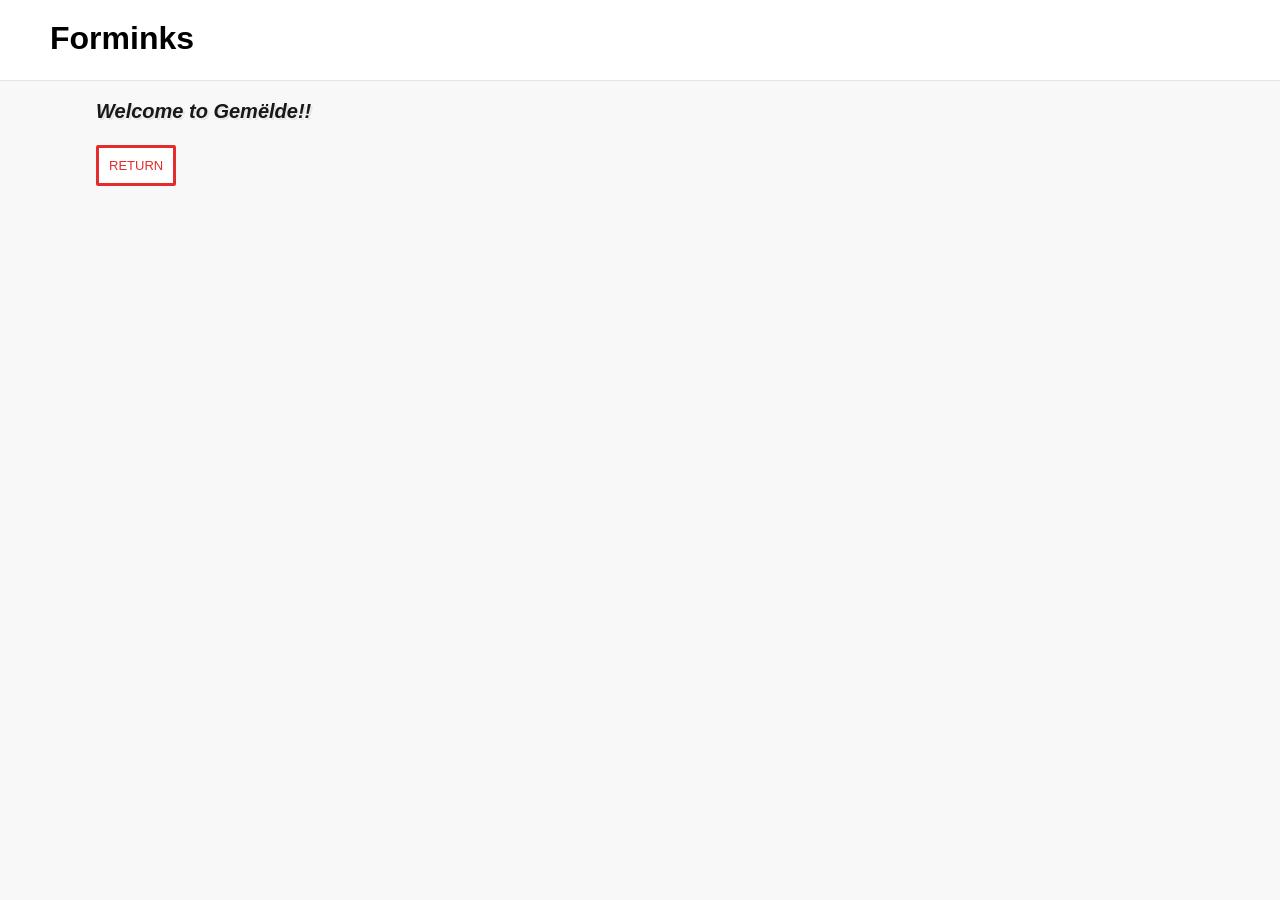
==== clubPainting.html @ 8f9d0267 "club Painting" ====
<!DOCTYPE html>
<html>
  <head>
    <title>Club Painting</title>
    <link rel="stylesheet" href="styles/painting.css">
    <link rel="stylesheet" href="styles/general.css">
  </head>
  <body>
    <header class="header">
      <h1 style="margin-top: 20px;margin-left: 50px;">Forminks</h1>
    </header>

    <nav class="sidebar">

    </nav>

    <main>
      <p class="text-battlecry"> Welcome to Gemëlde!!</p>

      

      <br>
		  <a class="button-return" href="whiteRoom.html">RETURN</a>
    </main>
    
  </body>
</html>
---- styles/general.css ----
p {
  margin-bottom: 15px;
}
a{
    text-decoration: none;
}

.text-battlecry {
    font-family: Arial;
    font-size: 20px;
    font-weight: bold;
    font-style: italic;
    opacity: 0.9;
    text-shadow: 2px 2px rgba(128, 128, 128,0.15);
    text-align: left;
}   

body {
  /* This style below will be inherited */
  font-family: Roboto, Arial;
  margin: 0;
  padding-top: 80px;
  padding-left: 96px;
  padding-right: 24px;
  background-color: rgb(248, 248, 248);
}

.button-return {
    background-color: white;
    color: rgb(227, 45, 45);
    border: solid;

    padding: 10px 10px 10px 10px;
    font-size: 13px;
    font-family: Arial;

    border-radius: 2px;
    cursor: pointer;
    margin-right: 5px;
    margin-top: 30px;
    transition: opacity 50ms, background-color 300ms, color 300ms,border-color 300ms;
}
.button-return:hover {
    text-decoration:none;
    background-color: rgb(227, 45, 45);
    border-color: rgb(227, 45, 45);
    color: white;
}

.button-return:active {
    opacity:0.5;
}

.button-visit {
    background-color: white;
    color: rgb(0, 38, 210);
    border-color: rgb(0, 38, 210);
    border: solid;
    font-size: 13px;
    font-family: Arial;

    padding: 10px 10px 10px 10px;
    
    border-radius: 2px;
    cursor: pointer;
    transition: opacity 50ms, background-color 300ms, color 300ms,border-color 300ms;
}

.button-visit:hover {

    color: white;
    background-color: rgb(0, 38, 210);
    border-color: rgb(0, 38, 210);
}

.button-visit:active {
    opacity:0.5;
}

.header {
  height: 80px;

  display: flex;
  flex-direction: row;
  justify-content: space-between;

  position: fixed;
  top: 0px;
  left: 0px;
  right: 0;
  z-index: 100;

  background-color: white;
  border-bottom-width: 1px;
  border-bottom-style: solid;
  border-bottom-color: rgb(228, 228, 228);
}


.span-whiteRoom{
    color:coral;
    cursor:pointer;
    text-decoration:none;
}

.span-whiteRoom:hover{
    text-decoration:underline;
}

.span-clubPainting{
    color:blueviolet;
    cursor:pointer;
    text-decoration:none;
}

.span-clubPainting:hover{
    text-decoration:underline;
}
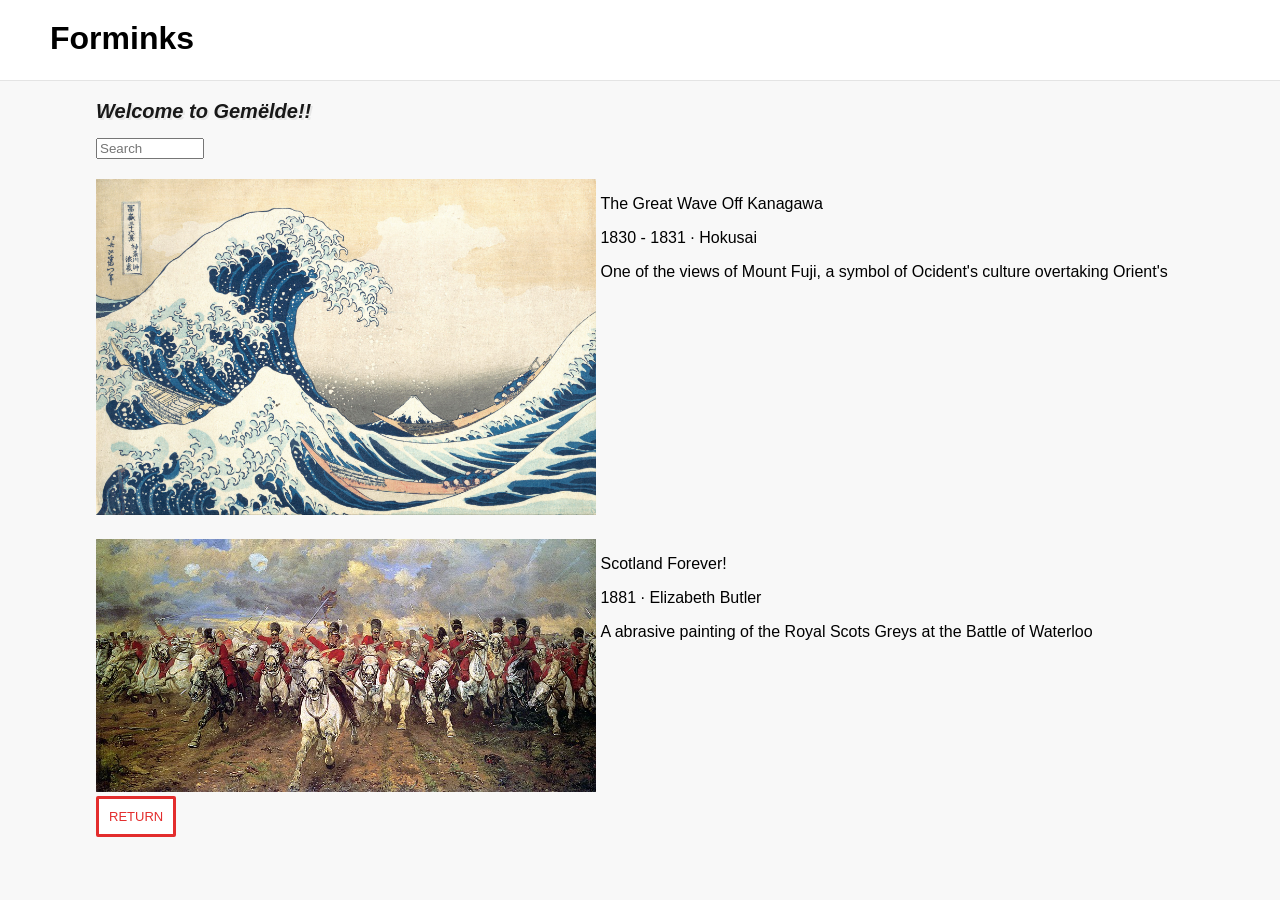
==== commit 16870a97: "Two paintings and DIV" ====
--- a/clubPainting.html
+++ b/clubPainting.html
@@ -16,8 +16,37 @@
 
     <main>
       <p class="text-battlecry"> Welcome to Gemëlde!!</p>
+      <input type="text" placeholder="Search" class="txt-search">
 
-      
+      <div class="painting-preview">
+        <div class="painting-image" ><img class="paintings" src="paintings/Great_Wave_Off_Kanagawa.jpg"></div>
+        <div class="painting-body">
+          <div class="painting-texts">
+            <p class="painting-title"> The Great Wave Off Kanagawa</p>
+            <p class="painting-info"> 1830 - 1831 &#183 Hokusai</p>
+            <p class="painting-description"> One of the views of Mount Fuji, a symbol of Ocident's culture overtaking Orient's</p>
+          </div>
+          <div class="painting-icons">
+
+          </div>
+        </div>
+        
+      </div>
+
+      <div class="painting-preview">
+        <div class="painting-image" >
+          <img class="paintings" src="paintings/Scotland_Forever!.jpg">
+        </div>
+        <div class="painting-body">
+          <div class="painting-texts">
+            <p class="painting-title"> Scotland Forever!</p>
+            <p class="painting-info"> 	1881 &#183 	Elizabeth Butler</p>
+            <p class="painting-description"> A abrasive painting of the Royal Scots Greys at the Battle of Waterloo</p>
+          </div>
+          <div class="painting-icons">
+
+          </div>
+        </div>
 
       <br>
 		  <a class="button-return" href="whiteRoom.html">RETURN</a>
--- a/styles/painting.css
+++ b/styles/painting.css
@@ -0,0 +1,35 @@
+.paintings{
+    width: 500px;
+    object-fit: contain;
+    display: inline-block;
+}
+
+.txt-search{
+    width: 100px;
+    display: block;
+}
+
+.painting-title{
+}
+
+.painting-info{
+}
+
+.painting-description{
+}
+
+.painting-image{
+    display:inline-block;
+}
+
+.painting-body{
+    display:inline-block;
+    vertical-align: top;
+}
+
+
+
+.painting-preview{
+    margin-top: 20px;
+    display:block;
+}
--- a/styles/general.css
+++ b/styles/general.css
@@ -33,11 +33,11 @@
     padding: 10px 10px 10px 10px;
     font-size: 13px;
     font-family: Arial;
+    display: inline-block;
 
     border-radius: 2px;
     cursor: pointer;
     margin-right: 5px;
-    margin-top: 30px;
     transition: opacity 50ms, background-color 300ms, color 300ms,border-color 300ms;
 }
 .button-return:hover {
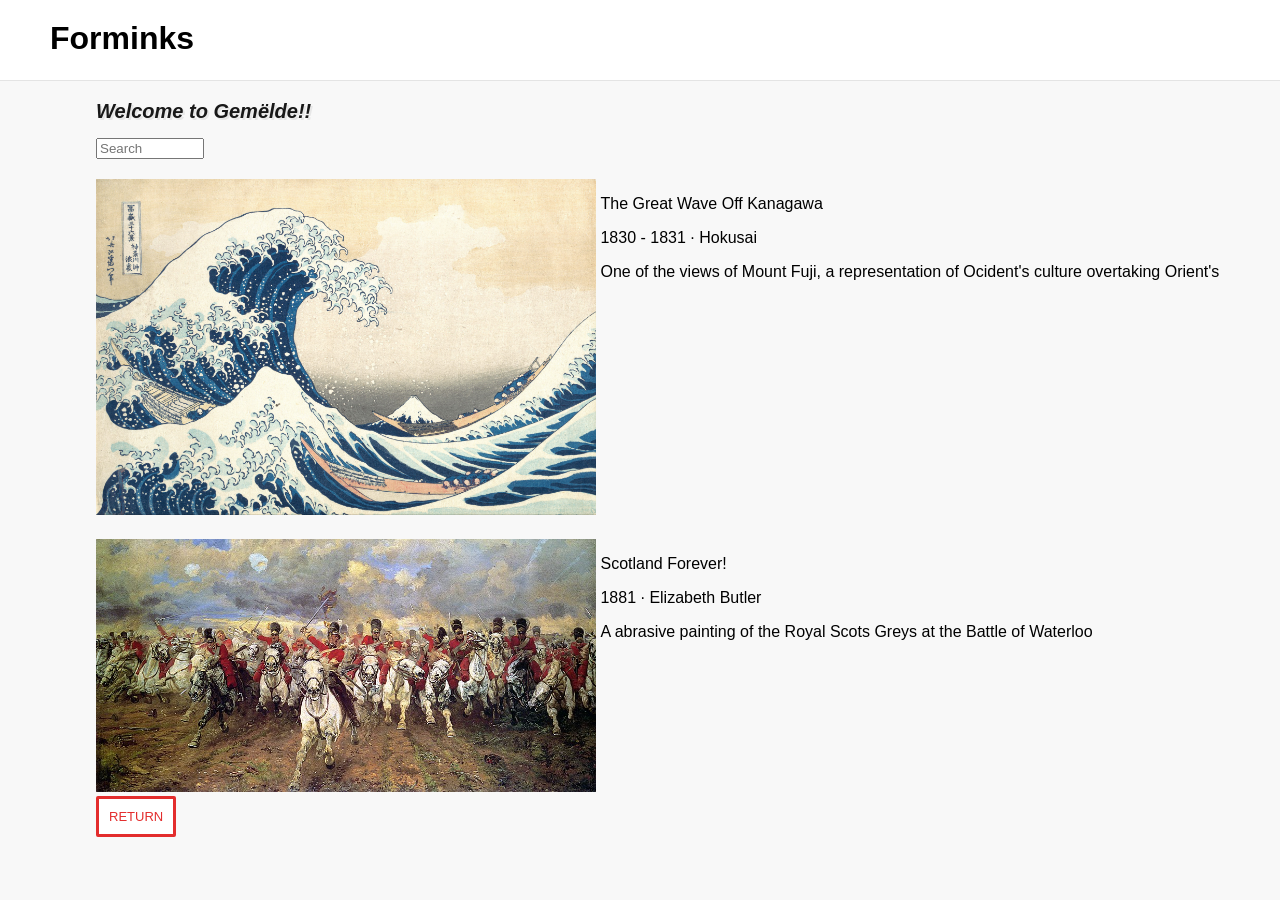
==== commit 00ebc8bf: "Update clubPainting.html" ====
--- a/clubPainting.html
+++ b/clubPainting.html
@@ -24,7 +24,7 @@
           <div class="painting-texts">
             <p class="painting-title"> The Great Wave Off Kanagawa</p>
             <p class="painting-info"> 1830 - 1831 &#183 Hokusai</p>
-            <p class="painting-description"> One of the views of Mount Fuji, a symbol of Ocident's culture overtaking Orient's</p>
+            <p class="painting-description"> One of the views of Mount Fuji, a representation of Ocident's culture overtaking Orient's</p>
           </div>
           <div class="painting-icons">
 
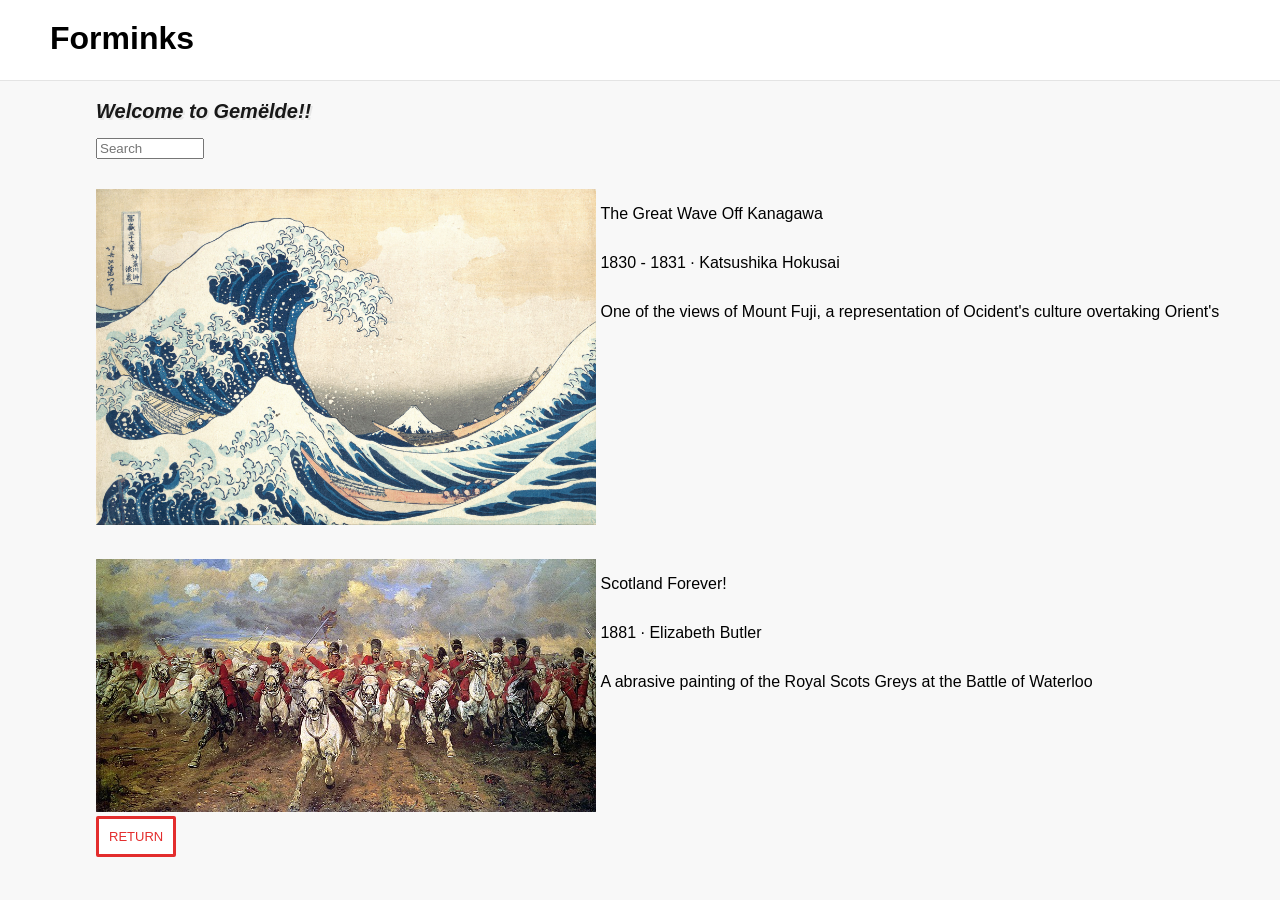
==== commit a34e2c43: "Painting info div" ====
--- a/clubPainting.html
+++ b/clubPainting.html
@@ -23,14 +23,17 @@
         <div class="painting-body">
           <div class="painting-texts">
             <p class="painting-title"> The Great Wave Off Kanagawa</p>
-            <p class="painting-info"> 1830 - 1831 &#183 Hokusai</p>
+            <div class="painting-info">
+              <p class="text-painting-info">1830 - 1831</p>
+              <p class="text-painting-info">&#183</p>
+              <p class="text-painting-info">Katsushika Hokusai</p>
+            </div>
             <p class="painting-description"> One of the views of Mount Fuji, a representation of Ocident's culture overtaking Orient's</p>
           </div>
           <div class="painting-icons">
 
           </div>
         </div>
-        
       </div>
 
       <div class="painting-preview">
@@ -40,7 +43,11 @@
         <div class="painting-body">
           <div class="painting-texts">
             <p class="painting-title"> Scotland Forever!</p>
-            <p class="painting-info"> 	1881 &#183 	Elizabeth Butler</p>
+            <div class="painting-info">
+              <p class="text-painting-info">1881</p>
+              <p class="text-painting-info">&#183</p>
+              <p class="text-painting-info">Elizabeth Butler</p>
+            </div>
             <p class="painting-description"> A abrasive painting of the Royal Scots Greys at the Battle of Waterloo</p>
           </div>
           <div class="painting-icons">
--- a/styles/painting.css
+++ b/styles/painting.css
@@ -13,6 +13,11 @@
 }
 
 .painting-info{
+    display: block;
+}
+
+.text-painting-info{
+    display: inline-block;
 }
 
 .painting-description{
@@ -30,6 +35,6 @@
 
 
 .painting-preview{
-    margin-top: 20px;
+    margin-top: 30px;
     display:block;
 }
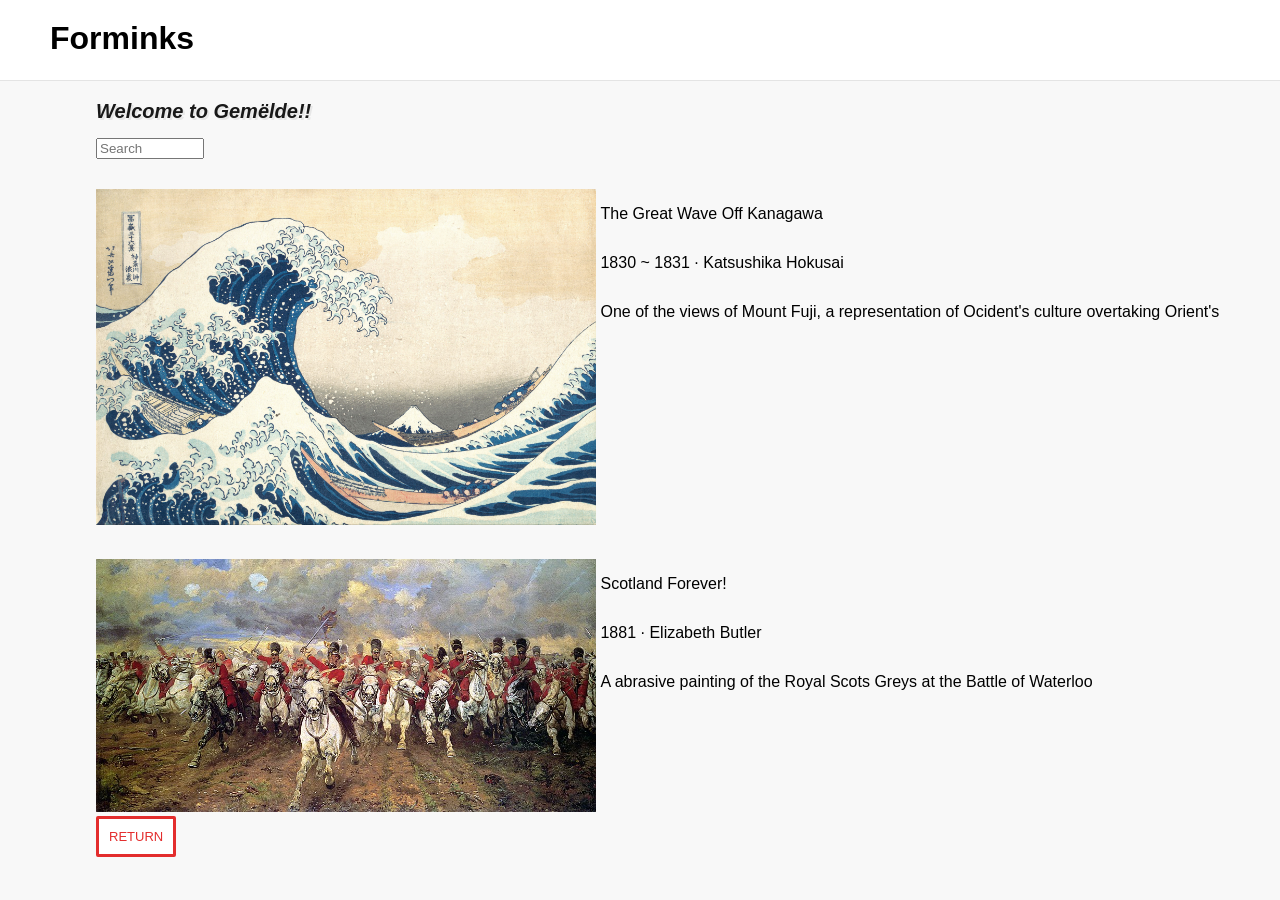
==== commit 09dace9a: "Til para data" ====
--- a/clubPainting.html
+++ b/clubPainting.html
@@ -24,7 +24,7 @@
           <div class="painting-texts">
             <p class="painting-title"> The Great Wave Off Kanagawa</p>
             <div class="painting-info">
-              <p class="text-painting-info">1830 - 1831</p>
+              <p class="text-painting-info">1830 &#126 1831</p>
               <p class="text-painting-info">&#183</p>
               <p class="text-painting-info">Katsushika Hokusai</p>
             </div>
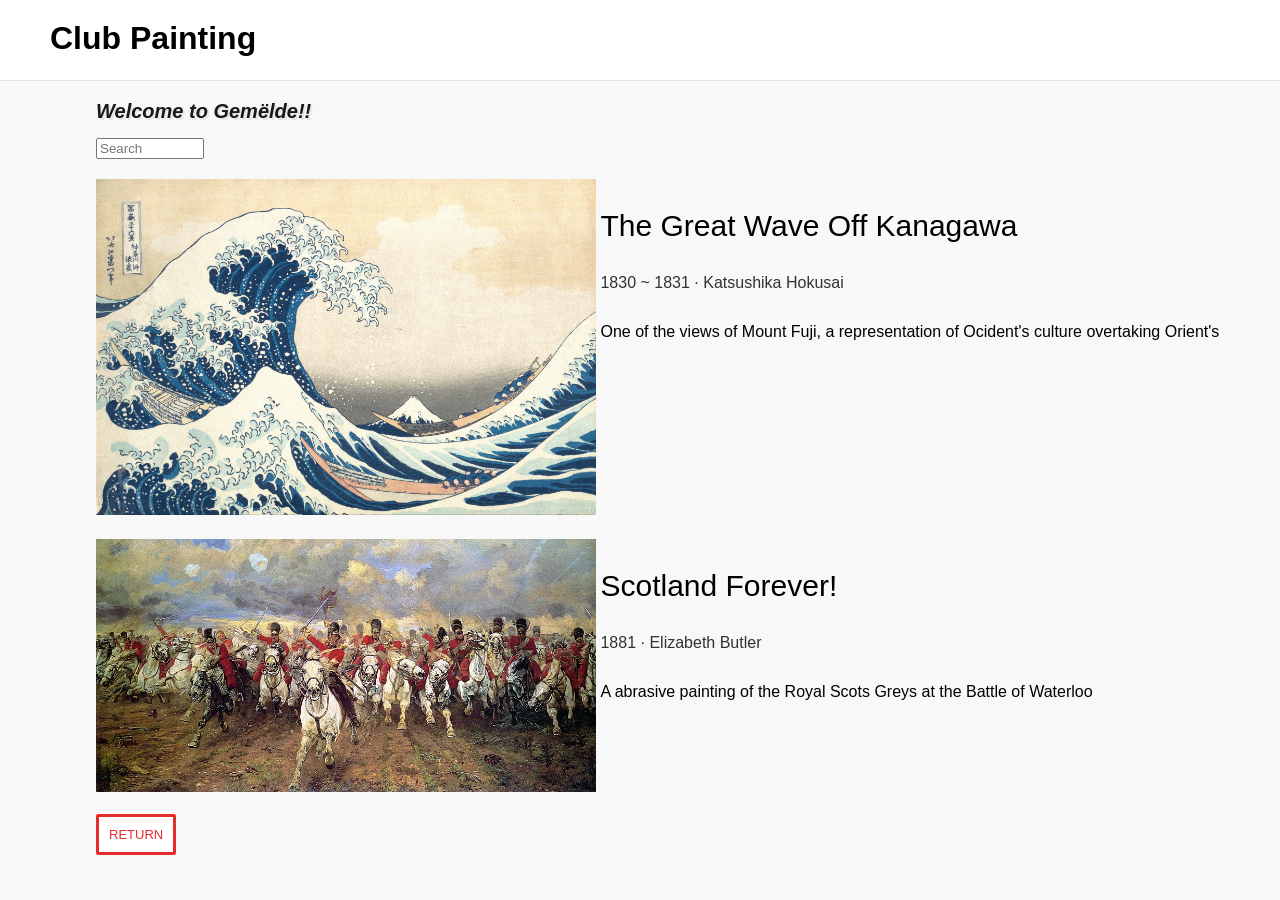
==== commit bee656b2: "Create the other rooms" ====
--- a/clubPainting.html
+++ b/clubPainting.html
@@ -7,7 +7,7 @@
   </head>
   <body>
     <header class="header">
-      <h1 style="margin-top: 20px;margin-left: 50px;">Forminks</h1>
+      <h1 style="margin-top: 20px;margin-left: 50px;">Club Painting</h1>
     </header>
 
     <nav class="sidebar">
@@ -54,7 +54,7 @@
 
           </div>
         </div>
-
+     </div>
       <br>
 		  <a class="button-return" href="whiteRoom.html">RETURN</a>
     </main>
--- a/styles/painting.css
+++ b/styles/painting.css
@@ -10,6 +10,7 @@
 }
 
 .painting-title{
+    font-size: 30px;
 }
 
 .painting-info{
@@ -18,6 +19,7 @@
 
 .text-painting-info{
     display: inline-block;
+    opacity: 0.8;
 }
 
 .painting-description{
@@ -35,6 +37,6 @@
 
 
 .painting-preview{
-    margin-top: 30px;
+    margin-top: 20px;
     display:block;
 }
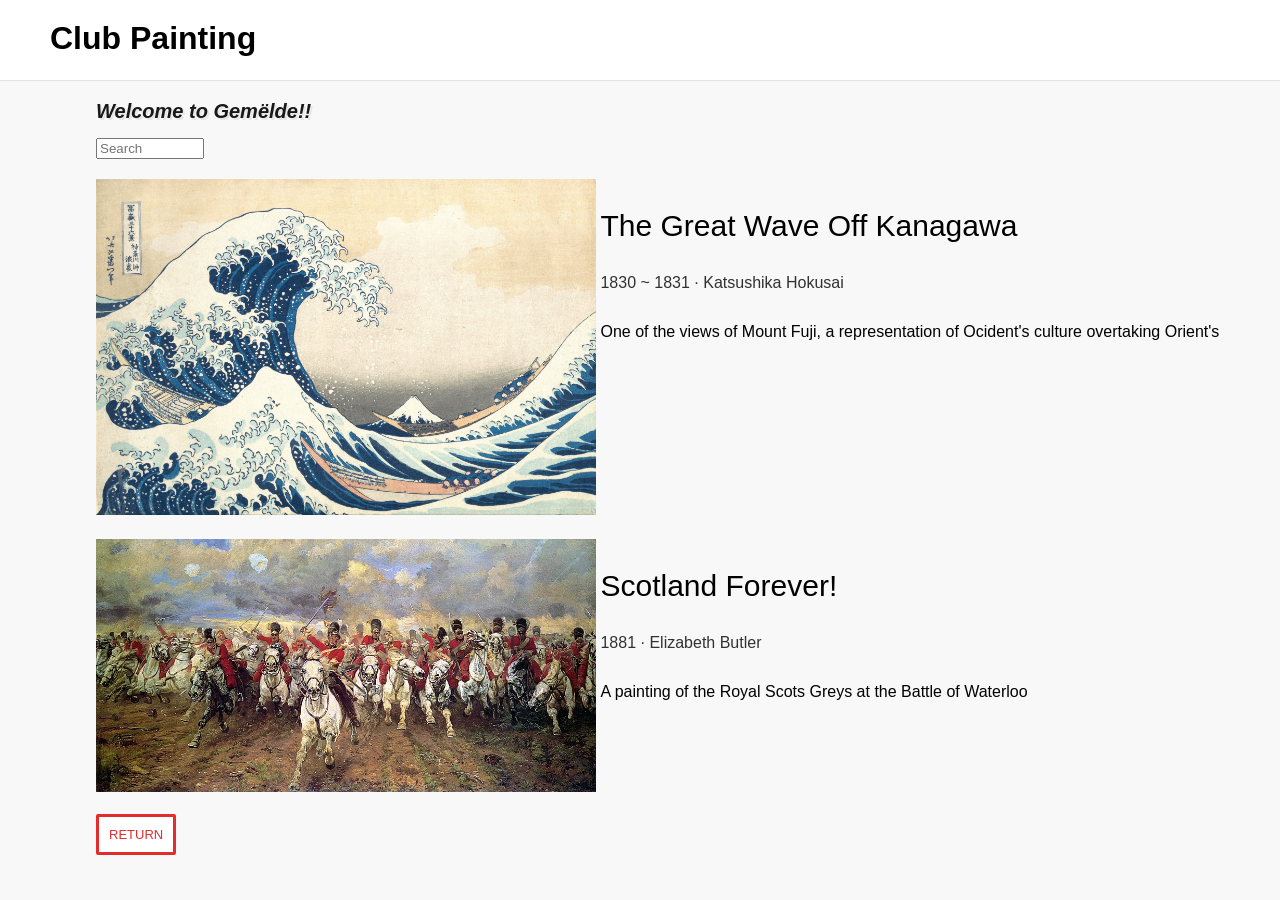
==== commit c1a9af4d: "FlexBox Start" ====
--- a/clubPainting.html
+++ b/clubPainting.html
@@ -48,7 +48,7 @@
               <p class="text-painting-info">&#183</p>
               <p class="text-painting-info">Elizabeth Butler</p>
             </div>
-            <p class="painting-description"> A abrasive painting of the Royal Scots Greys at the Battle of Waterloo</p>
+            <p class="painting-description"> A painting of the Royal Scots Greys at the Battle of Waterloo</p>
           </div>
           <div class="painting-icons">
 
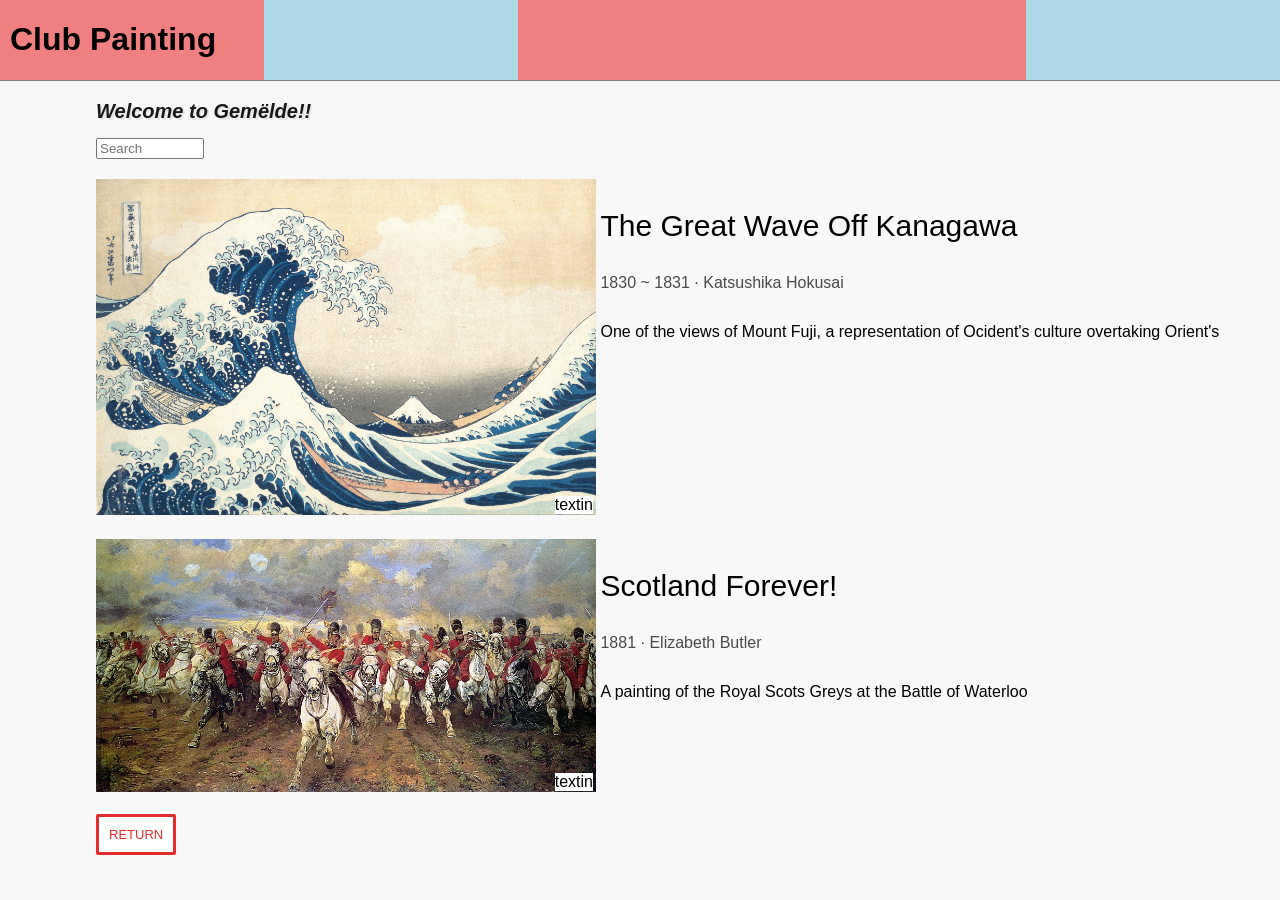
==== commit 39b0f1ae: "FlexBox on header" ====
--- a/clubPainting.html
+++ b/clubPainting.html
@@ -7,8 +7,19 @@
   </head>
   <body>
     <header class="header">
-      <h1 style="margin-top: 20px;margin-left: 50px;">Club Painting</h1>
+
+      <div class="header-flexbox">
+        <div style="background-color: lightcoral;flex: 1;padding-left: 10px;"><h1>Club Painting</h1></div>
+
+        
+        <div style="background-color: lightblue; flex: 1"></div>
+        <div style="background-color: lightcoral; flex: 2"></div>
+        <div style="background-color: lightblue; flex: 1"></div>
+      </div>
+       
     </header>
+
+
 
     <nav class="sidebar">
 
@@ -18,8 +29,12 @@
       <p class="text-battlecry"> Welcome to Gemëlde!!</p>
       <input type="text" placeholder="Search" class="txt-search">
 
+
+
       <div class="painting-preview">
-        <div class="painting-image" ><img class="paintings" src="paintings/Great_Wave_Off_Kanagawa.jpg"></div>
+        <div class="painting-image" ><img class="paintings" src="paintings/Great_Wave_Off_Kanagawa.jpg">
+          <div style="position: absolute; right: 3px; bottom: 5px; background-color: white;"><p style=" margin: 0px;" >textin</p></div>
+        </div>
         <div class="painting-body">
           <div class="painting-texts">
             <p class="painting-title"> The Great Wave Off Kanagawa</p>
@@ -39,6 +54,7 @@
       <div class="painting-preview">
         <div class="painting-image" >
           <img class="paintings" src="paintings/Scotland_Forever!.jpg">
+          <div style="position: absolute; right: 3px; bottom: 5px; background-color: white;"> <p style=" margin: 0px;">textin</p></div>
         </div>
         <div class="painting-body">
           <div class="painting-texts">
@@ -56,7 +72,8 @@
         </div>
      </div>
       <br>
-		  <a class="button-return" href="whiteRoom.html">RETURN</a>
+		  <a class="button-return" href="whiteRoom.html" style="margin-bottom: 20px;">RETURN</a>
+      
     </main>
     
   </body>
--- a/styles/painting.css
+++ b/styles/painting.css
@@ -2,6 +2,7 @@
     width: 500px;
     object-fit: contain;
     display: inline-block;
+
 }
 
 .txt-search{
@@ -19,14 +20,16 @@
 
 .text-painting-info{
     display: inline-block;
-    opacity: 0.8;
+    opacity: 0.7;
 }
 
 .painting-description{
+    display:inline-block;
 }
 
 .painting-image{
     display:inline-block;
+        position: relative;
 }
 
 .painting-body{
@@ -34,8 +37,6 @@
     vertical-align: top;
 }
 
-
-
 .painting-preview{
     margin-top: 20px;
     display:block;
--- a/styles/general.css
+++ b/styles/general.css
@@ -78,32 +78,30 @@
 }
 
 .header {
-  height: 80px;
-
-  display: flex;
-  flex-direction: row;
-  justify-content: space-between;
-
   position: fixed;
   top: 0px;
   left: 0px;
-  right: 0;
+  right: 0px;
   z-index: 100;
 
   background-color: white;
   border-bottom-width: 1px;
   border-bottom-style: solid;
-  border-bottom-color: rgb(228, 228, 228);
+  border-bottom-color: gray;
 }
 
+.header-flexbox {    
+    display: flex;
+    flex-direction: row;
+}
 
-.span-whiteRoom{
+.span-simulationRoom{
     color:coral;
     cursor:pointer;
     text-decoration:none;
 }
 
-.span-whiteRoom:hover{
+.span-simulationRoom:hover{
     text-decoration:underline;
 }
 
@@ -116,3 +114,6 @@
 .span-clubPainting:hover{
     text-decoration:underline;
 }
+
+
+
